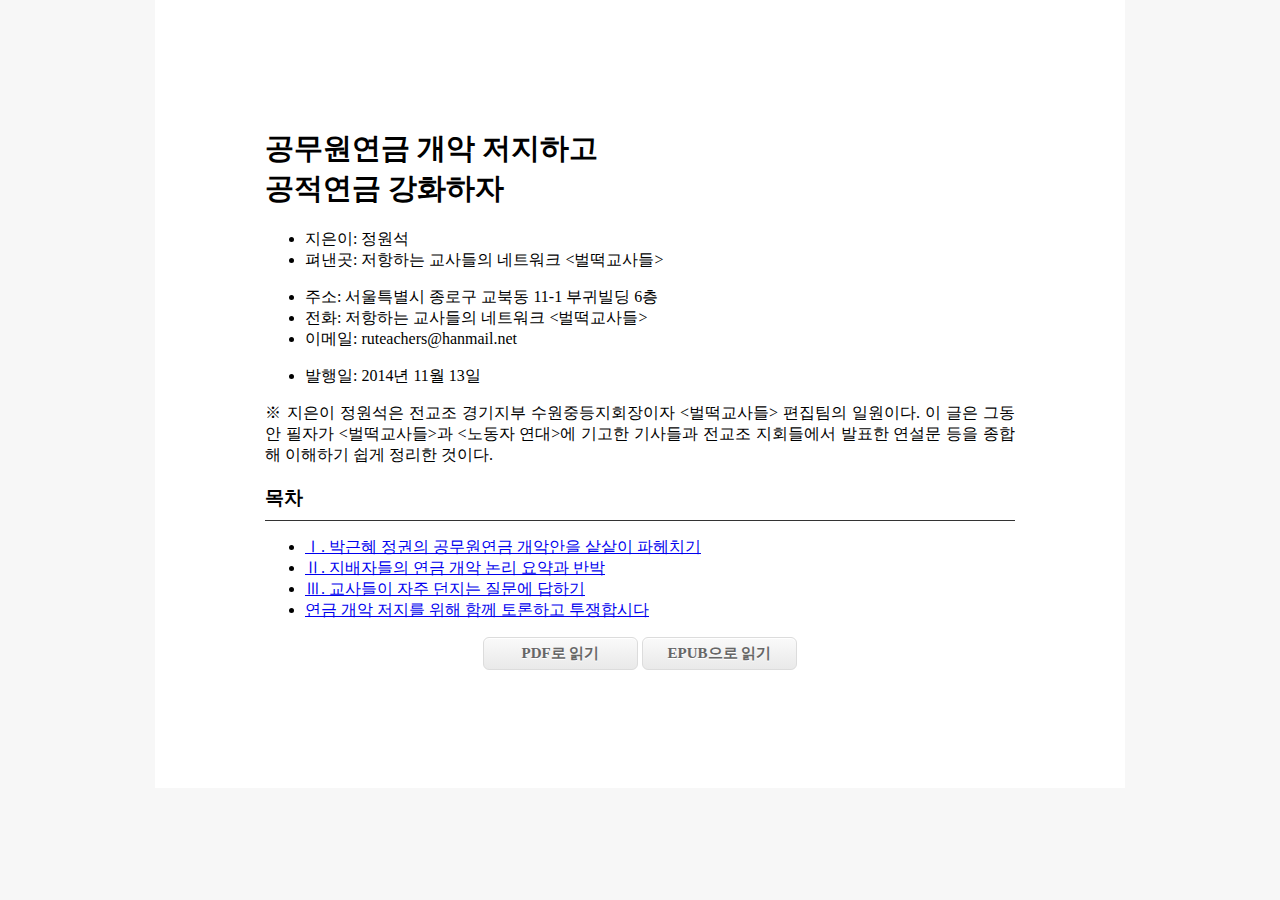
==== index.html @ 692c09b7 "viewport" ====
<!DOCTYPE html>
<html lang="ko">
<head>
    <meta charset="utf-8">
    <meta name=”viewport” content=”width=device-width, initial-scale=1.0, maximum-scale=1.0, minimum-scale=1.0, user-scalable=no” />
    <title>공무원연금 개악 저지하고 공적연금 강화하자：저항하는 교사들의 네트워크 &lt;벌떡교사들&gt;</title>
    <link href="./css/common.css" rel="stylesheet" type="text/css">
    <!--[if lt IE 9]>
    <script src="http://html5shiv.googlecode.com/svn/trunk/html5.js"></script>
    <![endif]-->
    <!--[if lt IE 9]>
    <script src="http://html5shiv.googlecode.com/svn/trunk/html5.js"></script>
    <![endif]-->
    <!--[if lt IE 7]>
    <script src="http://ie7-js.googlecode.com/svn/version/2.1(beta4)/IE8.js"></script>
    <![endif]-->
</head>
<body>
<div class="wrapper">
    <h1>공무원연금 개악 저지하고<br/>공적연금 강화하자</h1>
    <ul>
        <li>지은이: 정원석</li>
        <li>펴낸곳: 저항하는 교사들의 네트워크 &lt;벌떡교사들&gt;</li>
    </ul>
    <ul>
        <li>주소: 서울특별시 종로구 교북동 11-1 부귀빌딩 6층</li>
        <li>전화: 저항하는 교사들의 네트워크 &lt;벌떡교사들&gt;</li>
        <li>이메일: ruteachers@hanmail.net</li>
    </ul>
    <ul>
        <li>발행일: 2014년 11월 13일</li>
    </ul>
    <p>※ 지은이 정원석은 전교조 경기지부 수원중등지회장이자 &lt;벌떡교사들&gt; 편집팀의 일원이다. 이 글은 그동안 필자가 &lt;벌떡교사들&gt;과 &lt;노동자 연대&gt;에 기고한 기사들과 전교조 지회들에서 발표한 연설문 등을 종합해 이해하기 쉽게 정리한 것이다. </p>
    <h2 class="index">목차</h2>
    <ul>
        <li><a href="./02-chapter-1.html">Ⅰ. 박근혜 정권의 공무원연금 개악안을 샅샅이 파헤치기</a></li>
        <li><a href="./03-chapter-2.html">Ⅱ. 지배자들의 연금 개악 논리 요약과 반박</a></li>
        <li><a href="./04-chapter-3.html">Ⅲ. 교사들이 자주 던지는 질문에 답하기</a></li>
        <li><a href="./05-come-with-us.html">연금 개악 저지를 위해 함께 토론하고 투쟁합시다</a></li>
    </ul>
    <div class="btn-wrap">
        <a class="btn" href="">PDF로 읽기</a>
        <a class="btn" href="">EPUB으로 읽기</a>
    </div>
</div>
</body>
</html>
---- css/common.css ----
body {
    margin: 0;
    background: #f7f7f7;
}
ul {

}
h1 {
    font-size: 1.8em;
}
h2 {
    font-size: 1.2em;
}
p {
    text-align: justify;
}
.wrapper {
    background: #ffffff;
    max-width: 750px;
    margin: 0 auto;
    padding: 110px;
}
table, th, td {
    border-collapse: collapse;
    border: 1px solid #ddd;
}
table {
    width: 100%;
}
th {
    background: #f7f7f7;
}
th, td {
    padding: .3em;
}
.table-wrap {
    font-size: .85em;
}
.caption {
    text-align: center;
    font-weight: bold;
}
.book-title {
    border-bottom: 1px solid #333;
    padding-bottom: .5em;
}
.index {
    border-bottom: 1px solid #333;
    padding-bottom: .5em;
    margin-top: 1em;
}

.btn-wrap {
    max-width: 20em;
    margin: 0 auto;
    text-align: center;
}
.btn {
    -moz-box-shadow:inset 0px 1px 0px 0px #ffffff;
    -webkit-box-shadow:inset 0px 1px 0px 0px #ffffff;
    box-shadow:inset 0px 1px 0px 0px #ffffff;
    background:-webkit-gradient(linear, left top, left bottom, color-stop(0.05, #f9f9f9), color-stop(1, #e9e9e9));
    background:-moz-linear-gradient(top, #f9f9f9 5%, #e9e9e9 100%);
    background:-webkit-linear-gradient(top, #f9f9f9 5%, #e9e9e9 100%);
    background:-o-linear-gradient(top, #f9f9f9 5%, #e9e9e9 100%);
    background:-ms-linear-gradient(top, #f9f9f9 5%, #e9e9e9 100%);
    background:linear-gradient(to bottom, #f9f9f9 5%, #e9e9e9 100%);
    filter:progid:DXImageTransform.Microsoft.gradient(startColorstr='#f9f9f9', endColorstr='#e9e9e9',GradientType=0);
    background-color:#f9f9f9;
    -moz-border-radius:6px;
    -webkit-border-radius:6px;
    border-radius:6px;
    border:1px solid #dcdcdc;
    display:inline-block;
    cursor:pointer;
    color:#666666;
    font-size:15px;
    font-weight:bold;
    padding:6px 24px;
    text-decoration:none;
    text-shadow:0px 1px 0px #ffffff;
    width: 7em;
    text-align: center;
    margin-bottom: .5em;
}
.btn:hover {
    background:-webkit-gradient(linear, left top, left bottom, color-stop(0.05, #e9e9e9), color-stop(1, #f9f9f9));
    background:-moz-linear-gradient(top, #e9e9e9 5%, #f9f9f9 100%);
    background:-webkit-linear-gradient(top, #e9e9e9 5%, #f9f9f9 100%);
    background:-o-linear-gradient(top, #e9e9e9 5%, #f9f9f9 100%);
    background:-ms-linear-gradient(top, #e9e9e9 5%, #f9f9f9 100%);
    background:linear-gradient(to bottom, #e9e9e9 5%, #f9f9f9 100%);
    filter:progid:DXImageTransform.Microsoft.gradient(startColorstr='#e9e9e9', endColorstr='#f9f9f9',GradientType=0);
    background-color:#e9e9e9;
}
.btn:active {
    position:relative;
    top:1px;
}

@media (max-width: 750px) {
    .wrapper {
        padding: .3em;
    }

}
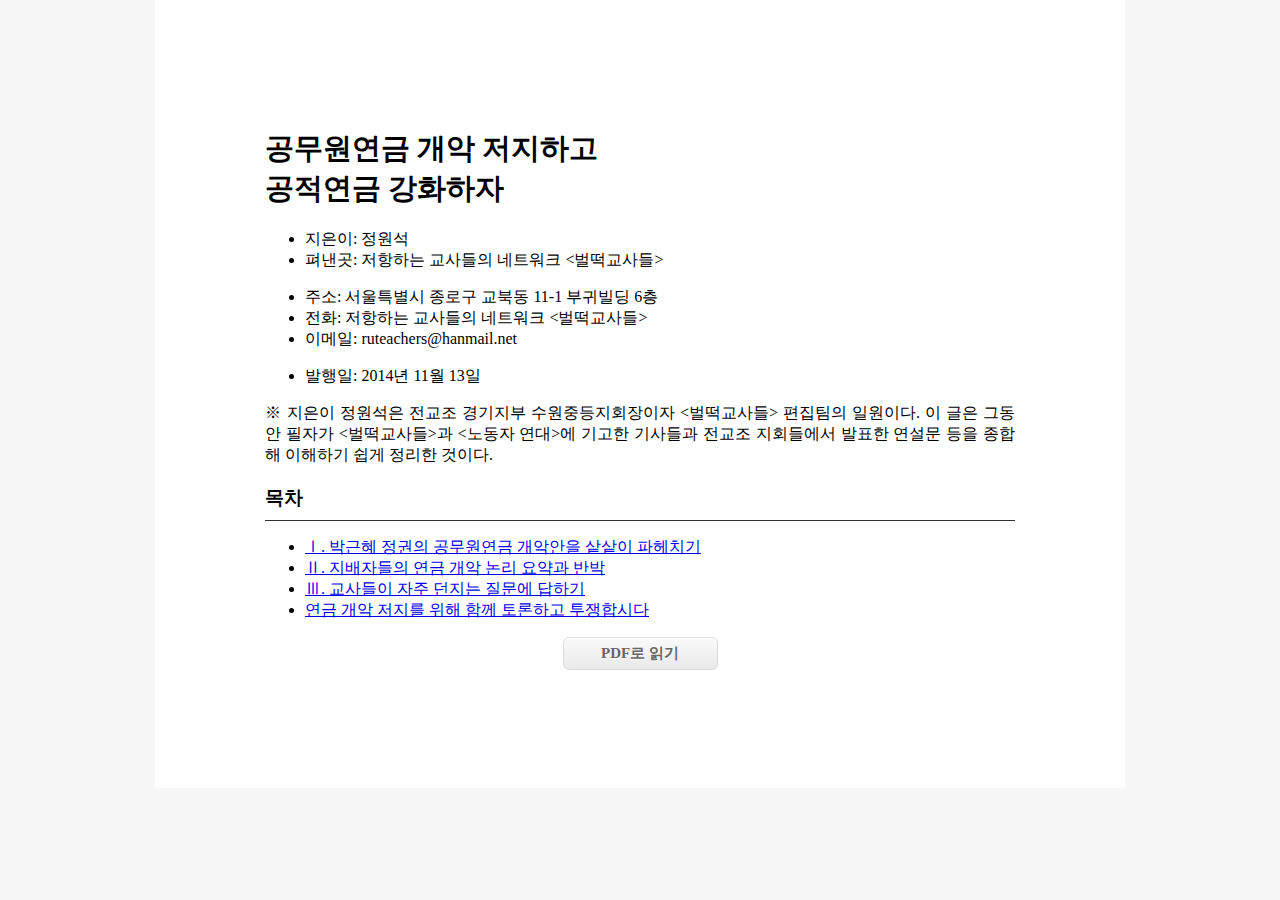
==== commit b379a69f: "html 거의 최종." ====
--- a/index.html
+++ b/index.html
@@ -2,7 +2,7 @@
 <html lang="ko">
 <head>
     <meta charset="utf-8">
-    <meta name=”viewport” content=”width=device-width, initial-scale=1.0, maximum-scale=1.0, minimum-scale=1.0, user-scalable=no” />
+    <meta name="viewport" content="width=device-width, initial-scale=1.0, maximum-scale=10.0, minimum-scale=1.0, user-scalable=yes" />
     <title>공무원연금 개악 저지하고 공적연금 강화하자：저항하는 교사들의 네트워크 &lt;벌떡교사들&gt;</title>
     <link href="./css/common.css" rel="stylesheet" type="text/css">
     <!--[if lt IE 9]>
@@ -39,8 +39,8 @@
         <li><a href="./05-come-with-us.html">연금 개악 저지를 위해 함께 토론하고 투쟁합시다</a></li>
     </ul>
     <div class="btn-wrap">
-        <a class="btn" href="">PDF로 읽기</a>
-        <a class="btn" href="">EPUB으로 읽기</a>
+        <a class="btn" href="beolddeok-pension-book.pdf">PDF로 읽기</a>
+        <!--a class="btn" href="">EPUB으로 읽기</a-->
     </div>
 </div>
 </body>
--- a/css/common.css
+++ b/css/common.css
@@ -2,9 +2,7 @@
     margin: 0;
     background: #f7f7f7;
 }
-ul {
 
-}
 h1 {
     font-size: 1.8em;
 }
@@ -99,8 +97,20 @@
 }
 
 @media (max-width: 750px) {
+    h1 {
+        font-size: 1.4em;
+    }
+    h2 {
+        font-size: 1.2em;
+    }
+    ul {
+        padding: 0em;
+        list-style-position: inside;
+    }
     .wrapper {
-        padding: .3em;
+        padding: .8em;
     }
-
+    .book-title span {
+        display: block;
+    }
 }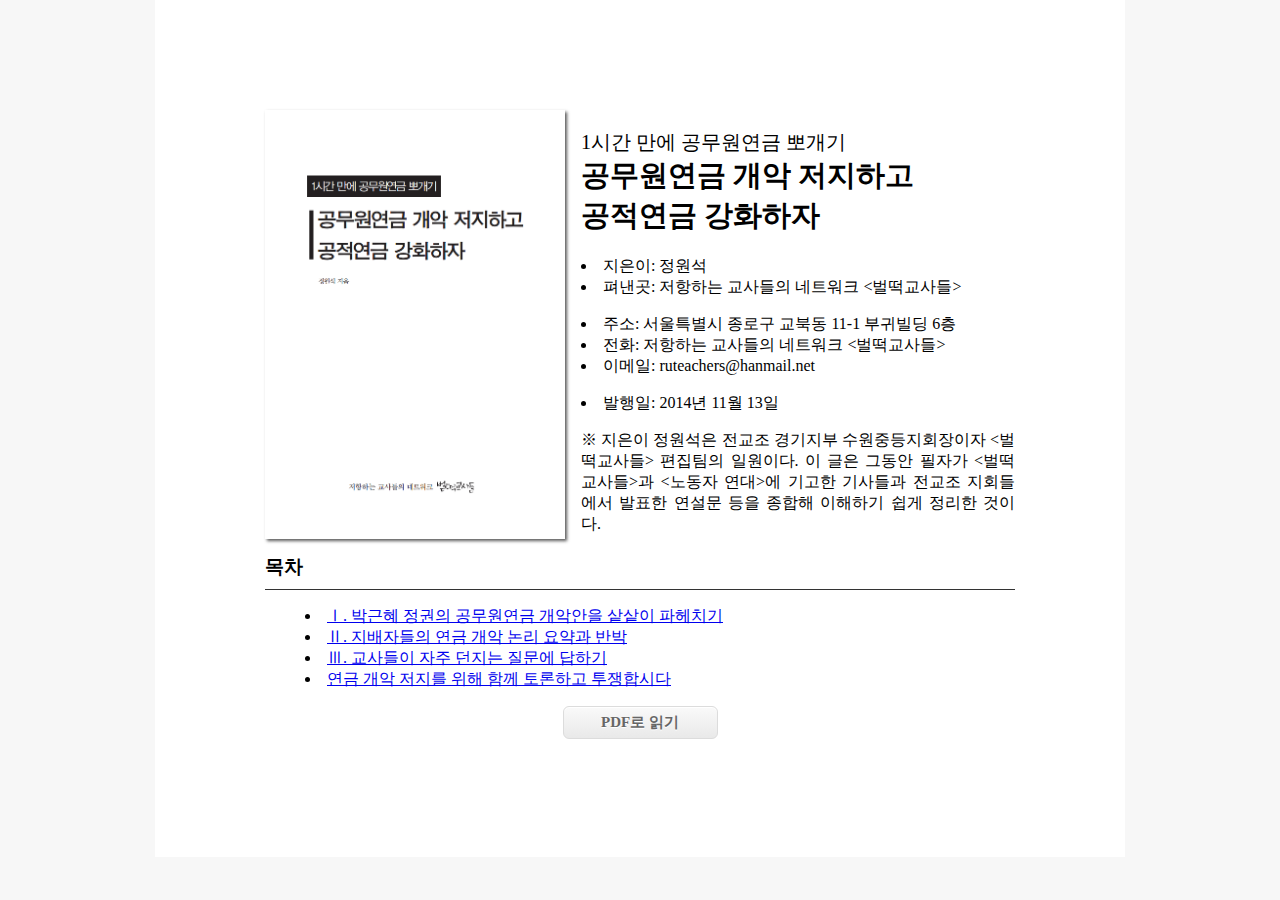
==== commit da94d710: "표지 추가." ====
--- a/index.html
+++ b/index.html
@@ -17,7 +17,8 @@
 </head>
 <body>
 <div class="wrapper">
-    <h1>공무원연금 개악 저지하고<br/>공적연금 강화하자</h1>
+    <img class="cover" src="images/cover.png" />
+    <h1><span class="subheading">1시간 만에 공무원연금 뽀개기</span>공무원연금 개악 저지하고<br/>공적연금 강화하자</h1>
     <ul>
         <li>지은이: 정원석</li>
         <li>펴낸곳: 저항하는 교사들의 네트워크 &lt;벌떡교사들&gt;</li>
@@ -31,6 +32,7 @@
         <li>발행일: 2014년 11월 13일</li>
     </ul>
     <p>※ 지은이 정원석은 전교조 경기지부 수원중등지회장이자 &lt;벌떡교사들&gt; 편집팀의 일원이다. 이 글은 그동안 필자가 &lt;벌떡교사들&gt;과 &lt;노동자 연대&gt;에 기고한 기사들과 전교조 지회들에서 발표한 연설문 등을 종합해 이해하기 쉽게 정리한 것이다. </p>
+    <div class="clear-fix"></div>
     <h2 class="index">목차</h2>
     <ul>
         <li><a href="./02-chapter-1.html">Ⅰ. 박근혜 정권의 공무원연금 개악안을 샅샅이 파헤치기</a></li>
--- a/css/common.css
+++ b/css/common.css
@@ -6,12 +6,29 @@
 h1 {
     font-size: 1.8em;
 }
+.subheading {
+    font-size: .7em;
+    font-weight: normal;
+    display: block;
+}
 h2 {
     font-size: 1.2em;
+}
+.clear-fix {
+    *zoom: 1;
+}
+.clear-fix:after {
+    display: block;
+    content: "";
+    clear: both;
 }
 p {
     text-align: justify;
 }
+ul {
+    list-style-position: inside;
+}
+
 .wrapper {
     background: #ffffff;
     max-width: 750px;
@@ -47,7 +64,15 @@
     padding-bottom: .5em;
     margin-top: 1em;
 }
-
+.cover {
+    -webkit-box-shadow: 2px 2px 3px 0px rgba(50, 50, 50, 0.8);
+    -moz-box-shadow:    2px 2px 3px 0px rgba(50, 50, 50, 0.8);
+    box-shadow:         2px 2px 3px 0px rgba(50, 50, 50, 0.8);
+    width: 40%;
+    float: left;
+    display: block;
+    margin-right: 1em;
+}
 .btn-wrap {
     max-width: 20em;
     margin: 0 auto;
@@ -113,4 +138,11 @@
     .book-title span {
         display: block;
     }
+    @media (max-width: 550px) {
+        .cover {
+            float: none;
+            margin-right: 0;
+            width: 100%;
+        }
+    }
 }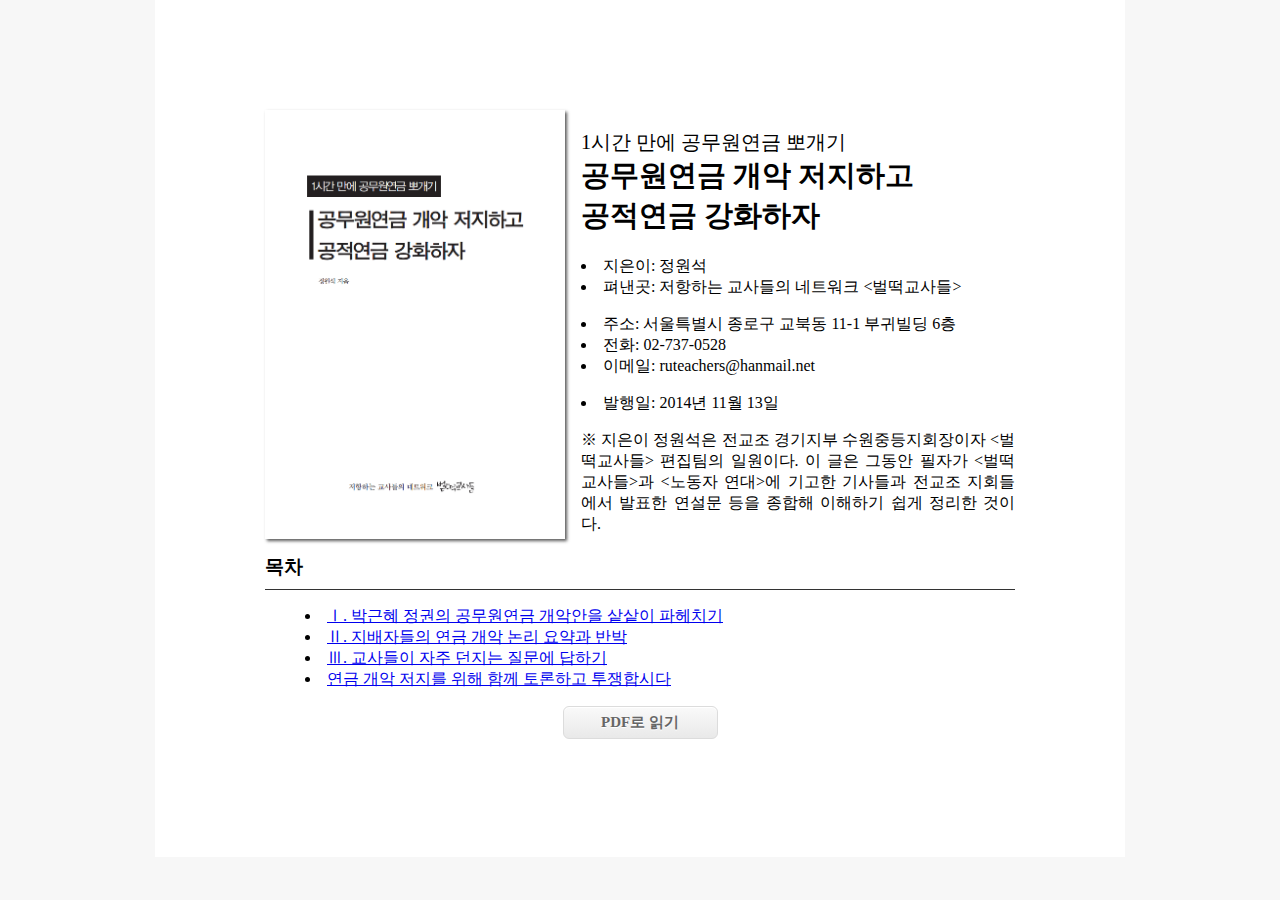
==== commit e4d78535: "전화번호 제대로 기입" ====
--- a/index.html
+++ b/index.html
@@ -25,7 +25,7 @@
     </ul>
     <ul>
         <li>주소: 서울특별시 종로구 교북동 11-1 부귀빌딩 6층</li>
-        <li>전화: 저항하는 교사들의 네트워크 &lt;벌떡교사들&gt;</li>
+        <li>전화: 02-737-0528</li>
         <li>이메일: ruteachers@hanmail.net</li>
     </ul>
     <ul>
--- a/css/common.css
+++ b/css/common.css
@@ -24,6 +24,7 @@
 }
 p {
     text-align: justify;
+    1em;
 }
 ul {
     list-style-position: inside;
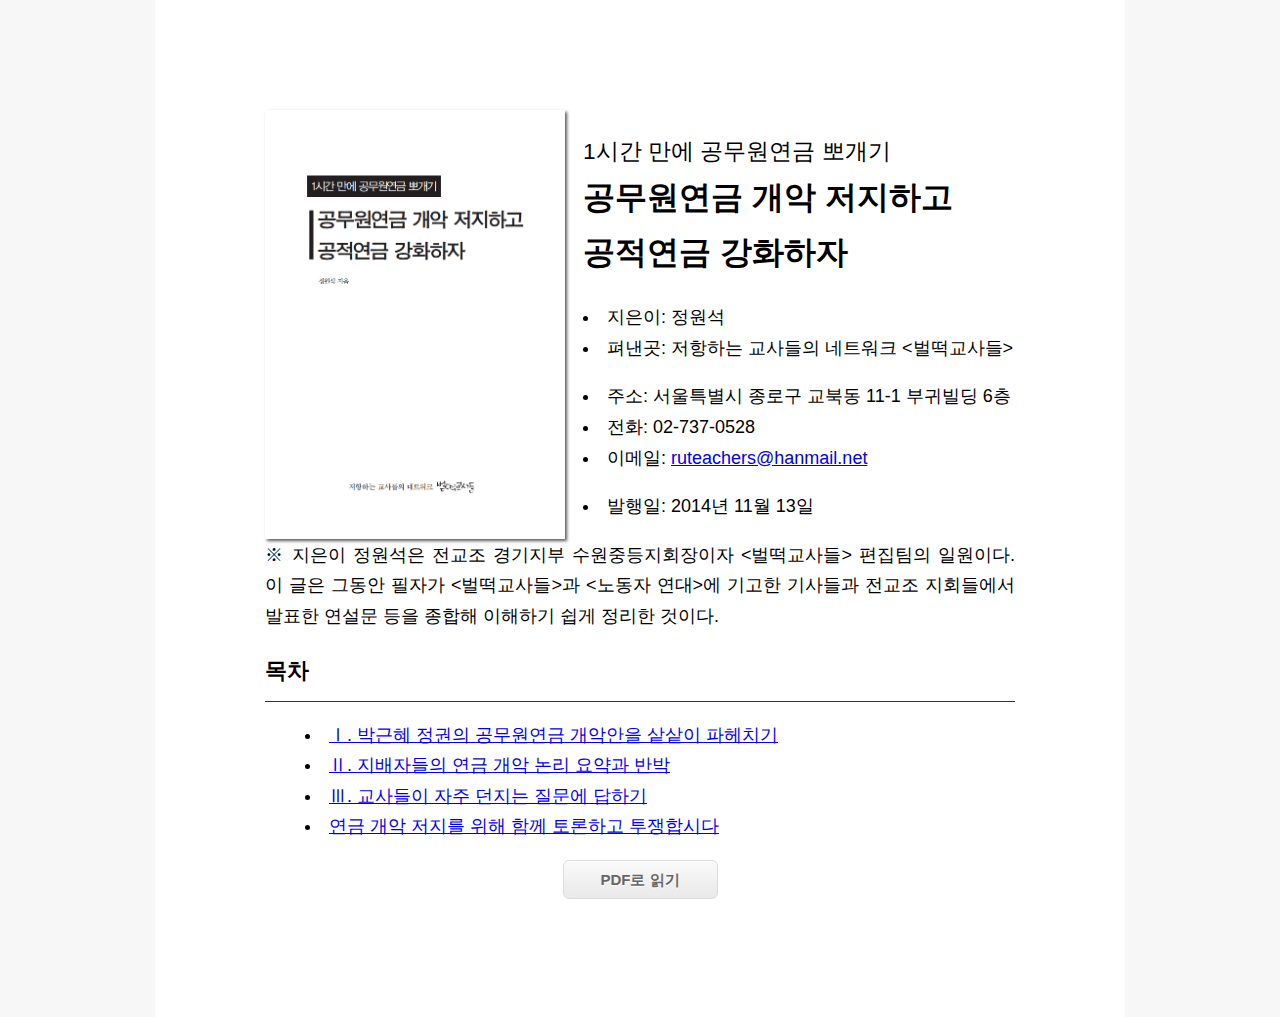
==== commit 65c5f9da: "email mailto" ====
--- a/index.html
+++ b/index.html
@@ -26,7 +26,7 @@
     <ul>
         <li>주소: 서울특별시 종로구 교북동 11-1 부귀빌딩 6층</li>
         <li>전화: 02-737-0528</li>
-        <li>이메일: ruteachers@hanmail.net</li>
+        <li>이메일: <a href="mailto:ruteachers@hanmail.net">ruteachers@hanmail.net</a></li>
     </ul>
     <ul>
         <li>발행일: 2014년 11월 13일</li>
--- a/css/common.css
+++ b/css/common.css
@@ -1,8 +1,12 @@
 body {
+    font-size: 18px;
+    line-height: 1.7;
     margin: 0;
     background: #f7f7f7;
+    font-family: Ubuntu, Arial,'Apple SD Gothic Neo','애플 SD 고딕 Neo','NanumBarunGothic','NanumBarunGothicOTF','나눔바른고딕','나눔바른고딕OTF','Malgun Gothic','맑은 고딕','NanumGothic','NanumGothicOTF', '나눔고딕','나눔고딕OTF',sans-serif;
+    /* for ie7 */
+    *font-family: 'Apple SD Gothic Neo','애플 SD 고딕 Neo','NanumBarunGothic','NanumBarunGothicOTF','나눔바른고딕','나눔바른고딕OTF','Malgun Gothic','맑은 고딕','NanumGothic','NanumGothicOTF', '나눔고딕','나눔고딕OTF',sans-serif;
 }
-
 h1 {
     font-size: 1.8em;
 }
@@ -139,11 +143,12 @@
     .book-title span {
         display: block;
     }
-    @media (max-width: 550px) {
-        .cover {
-            float: none;
-            margin-right: 0;
-            width: 100%;
-        }
+}
+
+@media (max-width: 550px) {
+    .cover {
+        float: none;
+        margin-right: 0;
+        width: 100%;
     }
-}+}
